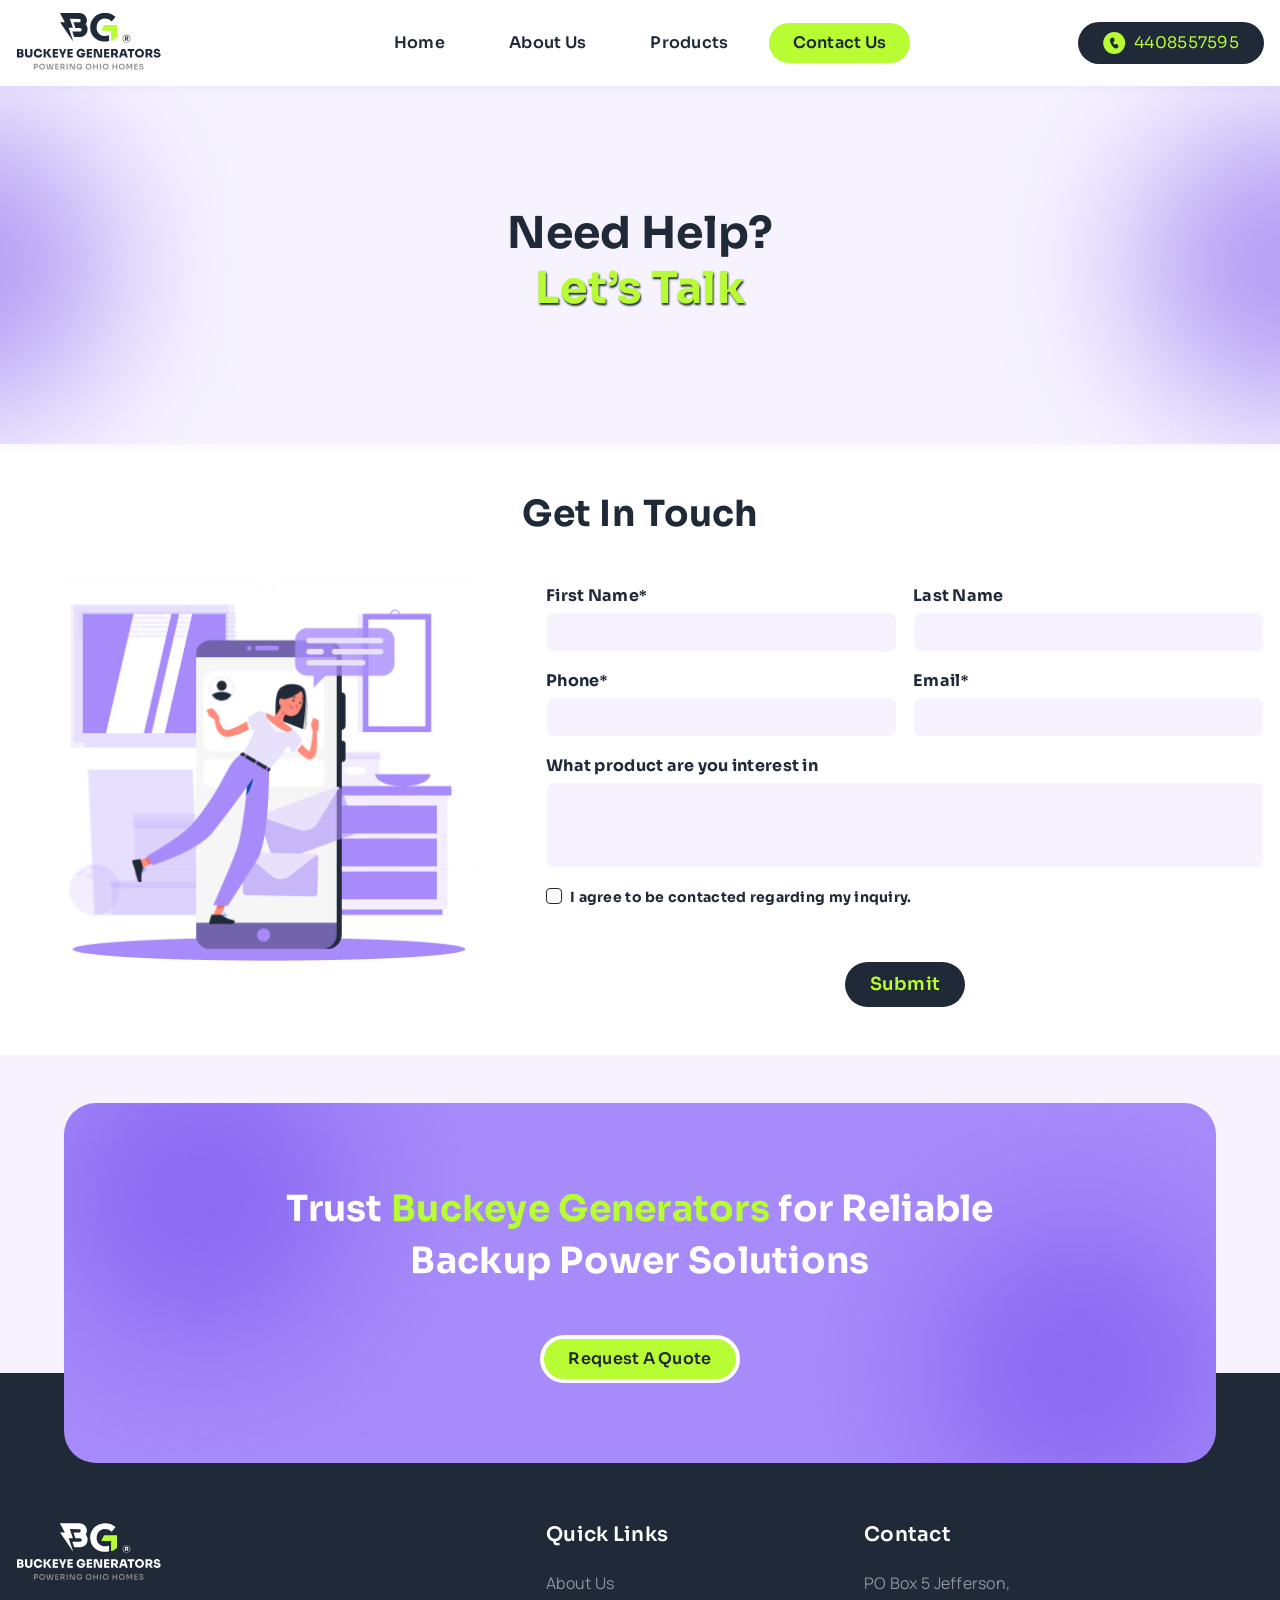
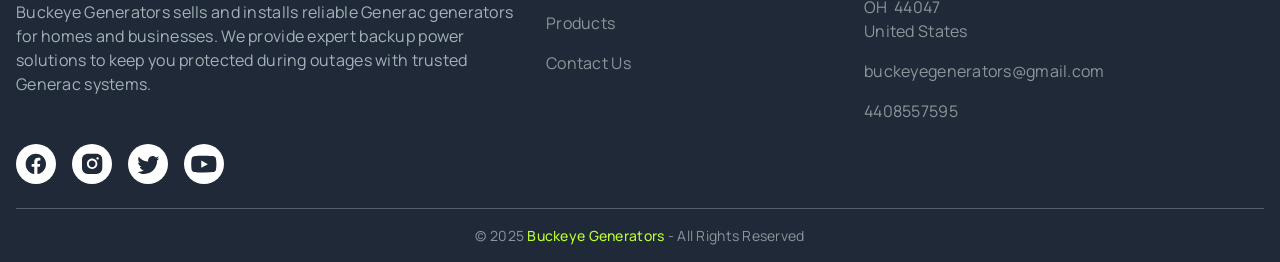
==== html/contact-us.html @ fec7f8b4 "Added contact us page" ====
<!DOCTYPE html>
<html lang="en">
   <head>
      <meta charset="UTF-8" />
      <meta name="viewport" content="width=device-width, initial-scale=1.0" />
      <!-- Website Favicon  -->
      <link rel="icon" href="../img/favicon.svg" />
      <!-- Bootstrap CSS File -->
      <link rel="stylesheet" href="../css/bootstrap.min.css" />
      <!-- Swiper JS CSS File -->
      <link
         rel="stylesheet"
         href="https://cdn.jsdelivr.net/npm/swiper@10/swiper-bundle.min.css"
      />
      <!-- Common Element CSS File -->
      <link rel="stylesheet" href="../css/common.css" />
      <!-- Custom CSS File -->
      <link rel="stylesheet" href="../css/style.css" />
      <title>Buckeye Generators | Generac Power Systems</title>
   </head>
   <body>
      <!-- Header Start -->
      <header
         class="bg-white py-2 px-3 position-sticky z-3 top-0 custom-shadow"
      >
         <!-- Navigation Bar -->
         <nav class="navbar navbar-expand-lg p-0 max-w-xxl">
            <div class="container-fluid p-0">
               <a class="navbar-brand" href="../html/contact-us.html">
                  <img
                     src="../img/logo.svg"
                     alt="Logo"
                     class="img-fluid logo"
                  />
               </a>
               <button
                  class="navbar-toggler border-0 shadow-none p-0"
                  type="button"
                  data-bs-toggle="offcanvas"
                  data-bs-target="#offcanvasNavbar"
                  aria-controls="offcanvasNavbar"
                  aria-label="Toggle navigation"
               >
                  <img src="../img/icon/ic-toggle-menu.svg" alt="" width="26" />
               </button>
               <div
                  class="offcanvas offcanvas-end"
                  tabindex="-1"
                  id="offcanvasNavbar"
                  aria-labelledby="offcanvasNavbarLabel"
               >
                  <div class="offcanvas-header">
                     <div class="offcanvas-title" id="offcanvasNavbarLabel">
                        <img
                           src="../img/logo.svg"
                           alt="Logo"
                           class="img-fluid logo"
                        />
                     </div>
                     <button
                        type="button"
                        class="btn-close shadow-none border-0 opacity-100"
                        data-bs-dismiss="offcanvas"
                        aria-label="Close"
                     ></button>
                  </div>
                  <div class="offcanvas-body">
                     <ul
                        class="navbar-nav justify-content-center align-items-lg-center gap-xl-3 gap-2 flex-grow-1 pe-3"
                     >
                        <li class="nav-item">
                           <a
                              class="nav-link px-4 py-2 rounded-pill fw-semibold"
                              aria-current="page"
                              href="../html/home.html"
                              >Home</a
                           >
                        </li>
                        <li class="nav-item">
                           <a
                              class="nav-link px-4 py-2 rounded-pill fw-semibold"
                              href="../html/about-us.html"
                              >About Us</a
                           >
                        </li>
                        <li class="nav-item">
                           <a
                              class="nav-link px-4 py-2 rounded-pill fw-semibold"
                              href="#"
                              >Products</a
                           >
                        </li>
                        <li class="nav-item">
                           <a
                              class="nav-link px-4 py-2 rounded-pill fw-semibold active"
                              href="../html/contact-us.html"
                              >Contact Us</a
                           >
                        </li>
                     </ul>
                     <a
                        href="tel:4408557595"
                        class="text-decoration-none btn primary-btn py-2 px-4 rounded-pill d-flex align-items-center gap-2 mt-lg-0 mt-4"
                     >
                        <img src="../img/icon/ic-phone.svg" alt="Phone Icon" />
                        4408557595</a
                     >
                  </div>

                  <div class="offcanvas-footer text-center d-lg-none d-block">
                     <p class="px-3 py-2 mb-0">
                        &copy;2025
                        <span class="fw-semibold">Buckeye Generators</span> -
                        All Rights Reserved
                     </p>
                  </div>
               </div>
            </div>
         </nav>
      </header>
      <!-- Header End -->

      <!-- Hero Section Start -->
      <section
         class="about-hero-sec custom-shadow px-3 position-relative d-flex align-items-center justify-content-center overflow-hidden"
      >
         <h1 class="heading-font text-center fw-bold main-heading lh-sm z-1">
            Need Help? <br />
            <span class="secondary-text text-shadow"> Let’s Talk</span>
         </h1>

         <!-- Background Effect Shades -->
         <img
            src="../img/cta/bg-effect.png"
            alt="Background Effect"
            class="position-absolute effect-left d-md-block d-none"
         />

         <img
            src="../img/cta/bg-effect.png"
            alt="Background Effect"
            class="position-absolute effect-right d-md-block d-none"
         />
      </section>
      <!-- Hero Section End -->

      <!-- Contact Us Form Section Start -->
      <section class="bg-white py-5">
         <div class="max-w-xxl px-3">
            <h2
               class="text-center heading-font fw-bold sub-heading1 mb-sm-5 mb-4"
            >
               Get In Touch
            </h2>

            <div class="row g-4 justify-content-center">
               <div class="col-md-5 col-sm-8 order-md-1 order-2">
                  <img
                     src="../img/contact-us/1.png"
                     alt="Contact Illustration"
                     class="w-100 img-fluid"
                  />
               </div>

               <div class="col-md-7 order-md-2 order-1">
                  <form class="row g-3">
                     <div class="col-sm-6">
                        <label
                           for="fname"
                           class="form-label fw-bold heading-font mb-1"
                           >First Name<span>*</span></label
                        >
                        <input
                           type="text"
                           class="form-control shadow-none rounded-3 custom-shadow form-input"
                           id="fname"
                           name="fname"
                           required
                        />
                     </div>

                     <div class="col-sm-6">
                        <label
                           for="lname"
                           class="form-label fw-bold heading-font mb-1"
                           >Last Name</label
                        >
                        <input
                           type="text"
                           class="form-control shadow-none rounded-3 custom-shadow form-input"
                           id="lname"
                           name="lname"
                        />
                     </div>

                     <div class="col-sm-6">
                        <label
                           for="phone"
                           class="form-label fw-bold heading-font mb-1"
                           >Phone<span>*</span></label
                        >
                        <input
                           type="text"
                           class="form-control shadow-none rounded-3 custom-shadow form-input"
                           id="phone"
                           name="phone"
                           required
                        />
                     </div>

                     <div class="col-sm-6">
                        <label
                           for="email"
                           class="form-label fw-bold heading-font mb-1"
                           >Email<span>*</span></label
                        >
                        <input
                           type="email"
                           class="form-control shadow-none rounded-3 custom-shadow form-input"
                           id="email"
                           name="email"
                           required
                        />
                     </div>

                     <div class="col-12">
                        <label
                           for="interest"
                           class="form-label fw-bold heading-font mb-1"
                           >What product are you interest in</label
                        >
                        <textarea
                           class="form-control shadow-none rounded-3 custom-shadow form-input"
                           id="interest"
                           rows="3"
                           style="height: auto; resize: none"
                        ></textarea>
                     </div>

                     <div class="col-12">
                        <div class="form-check">
                           <input
                              class="form-check-input shadow-none"
                              type="checkbox"
                              value=""
                              id="inquiryCheck"
                           />
                           <label
                              class="form-check-label fw-bold heading-font mb-1 small"
                              for="inquiryCheck"
                           >
                              I agree to be contacted regarding my inquiry.
                           </label>
                        </div>
                     </div>

                     <button
                        type="submit"
                        class="btn primary-btn py-2 px-4 rounded-pill mt-sm-5 mt-4 heading-font fw-semibold mx-auto col-auto"
                        style="font-size: var(--fs-18)"
                     >
                        Submit
                     </button>
                  </form>
               </div>
            </div>
         </div>
      </section>
      <!-- Contact Us Form Section End -->

      <!-- CTA Section Start -->
      <section
         class="cta-sec mx-auto rounded-5 position-relative overflow-hidden mt-5"
      >
         <div
            class="position-relative z-1 d-flex align-items-center justify-content-center flex-column"
         >
            <h2
               class="fw-bold col-xxl-6 col-lg-9 text-center mx-auto text-white heading-font cta-heading mb-0"
            >
               Trust
               <span class="secondary-text">Buckeye Generators</span> for
               Reliable Backup Power Solutions
            </h2>
            <button
               class="btn secondary-btn px-4 py-2 fw-semibold rounded-pill mt-sm-5 mt-4 border border-4 border-white"
            >
               request a quote
            </button>
         </div>

         <!-- Background Effect Shades -->
         <img
            src="../img/cta/bg-effect.png"
            alt="Background Effect"
            class="position-absolute effect-left"
         />

         <img
            src="../img/cta/bg-effect.png"
            alt="Background Effect"
            class="position-absolute effect-right"
         />
      </section>
      <!-- CTA Section End -->

      <!-- Footer Start -->
      <footer class="primary-bg pb-3">
         <div class="max-w-xxl px-3">
            <div class="row g-4 justify-content-between">
               <div class="col-md-5 text-md-start text-center">
                  <a href="../html/contact-us.html">
                     <img
                        src="../img/logo-white.svg"
                        alt="Logo"
                        class="logo mb-3"
                     />
                  </a>
                  <p class="paragraph-text mb-sm-5 mb-4">
                     Buckeye Generators sells and installs reliable Generac
                     generators for homes and businesses. We provide expert
                     backup power solutions to keep you protected during outages
                     with trusted Generac systems.
                  </p>

                  <div
                     class="d-md-flex d-none gap-3 align-items-center justify-content-start social-links"
                  >
                     <a
                        href="#"
                        class="bg-white d-flex justify-content-center align-items-center rounded-circle"
                     >
                        <img src="../img/icon/ic-fb.svg" alt="Facebook Icon" />
                     </a>
                     <a
                        href="#"
                        class="bg-white d-flex justify-content-center align-items-center rounded-circle"
                     >
                        <img
                           src="../img/icon/ic-insta.svg"
                           alt="Instagram Icon"
                        />
                     </a>
                     <a
                        href="#"
                        class="bg-white d-flex justify-content-center align-items-center rounded-circle"
                     >
                        <img
                           src="../img/icon/ic-twitter.svg"
                           alt="Twitter Icon"
                        />
                     </a>
                     <a
                        href="#"
                        class="bg-white d-flex justify-content-center align-items-center rounded-circle"
                     >
                        <img
                           src="../img/icon/ic-youtube.svg"
                           alt="Youtube Icon"
                        />
                     </a>
                  </div>
               </div>

               <div class="col-md-3 col-6">
                  <h5 class="text-white fw-semibold heading-font fs-20 mb-3">
                     Quick Links
                  </h5>

                  <ul class="navbar-nav">
                     <li>
                        <a
                           href="../html/about-us.html"
                           class="text-white-50 nav-link"
                           >About Us</a
                        >
                     </li>

                     <li>
                        <a href="#" class="text-white-50 nav-link">Products</a>
                     </li>
                     <li>
                        <a
                           href="../html/contact-us.html"
                           class="text-white-50 nav-link"
                           >Contact Us</a
                        >
                     </li>
                  </ul>
               </div>

               <div class="col-md-3 col-6">
                  <h5 class="text-white fw-semibold heading-font fs-20 mb-3">
                     Contact
                  </h5>

                  <ul class="navbar-nav">
                     <li>
                        <address
                           class="text-white-50 nav-link mb-0 cursor-pointer"
                        >
                           PO Box 5 Jefferson, <br />
                           OH  44047 <br />
                           United States
                        </address>
                     </li>

                     <li>
                        <a
                           href="mailto:buckeyegenerators@gmail.com"
                           class="text-white-50 nav-link"
                           >buckeyegenerators@gmail.com
                        </a>
                     </li>
                     <li>
                        <a href="tel:4408557595" class="text-white-50 nav-link">
                           4408557595</a
                        >
                     </li>
                  </ul>
               </div>

               <div class="col">
                  <div
                     class="d-md-none d-flex gap-3 align-items-center justify-content-center social-links"
                  >
                     <a
                        href="#"
                        class="bg-white d-flex justify-content-center align-items-center rounded-circle"
                     >
                        <img src="../img/icon/ic-fb.svg" alt="Facebook Icon" />
                     </a>
                     <a
                        href="#"
                        class="bg-white d-flex justify-content-center align-items-center rounded-circle"
                     >
                        <img
                           src="../img/icon/ic-insta.svg"
                           alt="Instagram Icon"
                        />
                     </a>
                     <a
                        href="#"
                        class="bg-white d-flex justify-content-center align-items-center rounded-circle"
                     >
                        <img
                           src="../img/icon/ic-twitter.svg"
                           alt="Twitter Icon"
                        />
                     </a>
                     <a
                        href="#"
                        class="bg-white d-flex justify-content-center align-items-center rounded-circle"
                     >
                        <img
                           src="../img/icon/ic-youtube.svg"
                           alt="Youtube Icon"
                        />
                     </a>
                  </div>
               </div>
            </div>

            <hr class="text-white mt-4" />
            <p class="text-white-50 small text-center mb-0">
               © 2025
               <span class="secondary-text fw-medium">Buckeye Generators</span>
               - All Rights Reserved
            </p>
         </div>
      </footer>
      <!-- Footer End -->

      <!-- Page Loading Section Start -->
      <section
         id="page-loader"
         class="position-fixed top-0 start-0 w-100 min-vh-100 primary-bg d-flex justify-content-center align-items-center"
         style="z-index: 9999"
      >
         <img src="../img/favicon.svg" alt="Logo" class="loader-animation" />
      </section>
      <!-- Page Loading Section End -->

      <!-- Back to top button Start -->
      <button
         id="back-to-top"
         class="btn p-0 bg-transparent position-fixed back2top border-0 shadow-none z-5 d-none"
         aria-label="Back to top"
      >
         <img
            src="../img/icon/ic-back2top.svg"
            alt="Back to top"
            style="width: 100%; height: 100%"
            class="rounded-circle"
         />
      </button>
      <!-- Back to top button End -->

      <!-- JavaScript Scripts -->
      <script src="../js/main.js"></script>
      <script src="https://cdn.jsdelivr.net/npm/@popperjs/core@2.11.8/dist/umd/popper.min.js"></script>
      <script src="https://cdn.jsdelivr.net/npm/bootstrap@5.3.6/dist/js/bootstrap.min.js"></script>
      <!-- Swiper JS -->
      <script src="https://cdn.jsdelivr.net/npm/swiper@11/swiper-bundle.min.js"></script>

      <script>
         const swiper = new Swiper(".mySwiper", {
            slidesPerView: 3,
            spaceBetween: 20,
            pagination: {
               el: ".swiper-pagination",
               clickable: true,
            },
            loop: true,
            autoplay: {
               delay: 3000,
               disableOnInteraction: false,
            },
            breakpoints: {
               // Responsive behavior
               1024: {
                  slidesPerView: 3,
               },
               768: {
                  slidesPerView: 2,
               },
               624: {
                  slidesPerView: 2,
               },
               0: {
                  slidesPerView: 1,
               },
            },
         });
      </script>
   </body>
</html>
---- css/common.css ----
@import url("https://fonts.googleapis.com/css2?family=Sora:wght@100..800&display=swap");

@import url("https://fonts.googleapis.com/css2?family=Manrope:wght@200..800&display=swap");

/* Variables */
:root {
   --primary-color: #1f2937;
   --secondary-color: #b8fd34;
   --paragraph-color: #a5b2b8;
   --body-color: #f6f3ff;
   --cta-bgcolor: #a78bfa;
   --border-color: #dfe1e5;
   --light-gray-color: #f6f6f6;
   --shadow: 0 0 10px #a78bfa26;
   --letter-spacing: 0.28px;
   --main-heading: 44px;
   --sub-heading1: 36px;
   --sub-heading2: 30px;
   --sub-heading3: 24px;
   --fs-20: 20px;
   --fs-18: 18px;
   --fs-14: 14px;
   --container-max-w: 1400px;
}

*,
html {
   color: var(--primary-color) !important;
   letter-spacing: var(--letter-spacing);
   scroll-behavior: smooth;
}

body {
   font-size: 1rem;
   font-family: "Manrope", sans-serif;
   min-height: 100vh;
   background: var(--body-color);
}

/* Common CSS Classes */
.heading-font {
   font-family: "Sora", sans-serif;
}

.max-w-xxl {
   max-width: var(--container-max-w);
   margin-inline: auto;
}

.navbar-brand {
   width: 186px;
}

.primary-bg {
   background: var(--primary-color);
}

.secondary-text {
   color: var(--secondary-color) !important;
}

.paragraph-text {
   color: var(--paragraph-color) !important;
}

header .nav-link {
   font-family: "Sora", sans-serif;
}

header .nav-link.active {
   background: var(--secondary-color) !important;
}

header .nav-link:hover {
   background: var(--light-gray-color);
   transition: all 0.5s;
}

.offcanvas-footer {
   font-size: 12px;
   border-top: 1px solid var(--border-color);
}

.custom-shadow {
   box-shadow: var(--shadow);
}

.main-heading {
   font-size: var(--main-heading);
}

.sub-heading1 {
   font-size: var(--sub-heading1);
}

.fs-18 {
   font-size: var(--fs-18);
}

.fs-20 {
   font-size: 20px;
}

footer {
   padding-top: 150px;
   margin-top: -90px;
}

footer .nav-link {
   width: fit-content;
   word-break: break-word;
}

footer .nav-link:hover {
   color: var(--secondary-color) !important;
   transition: all 0.3s;
}

.cursor-pointer {
   cursor: pointer;
}

.social-links a {
   width: 40px;
   height: 40px;
}

/* Page Loading CSS  */
.loader-animation {
   animation: loader 1s linear 0s 1 forwards;
}

@keyframes loader {
   0% {
      transform: scale(0);
   }
   25% {
      transform: scale(0.7);
   }
   50% {
      transform: scale(1.4);
   }
   75% {
      transform: scale(2.1);
   }
   100% {
      transform: scale(2.8);
   }
}

/* Button's CSS */
.primary-btn {
   background: var(--primary-color) !important;
   color: var(--secondary-color) !important;
   font-family: "Sora", sans-serif;
   width: fit-content;
}

.primary-btn:hover {
   filter: brightness(1.15);
   transition: all 0.5s;
}

.secondary-btn {
   background: var(--secondary-color) !important;
   color: var(--primary-color) !important;
   font-family: "Sora", sans-serif;
   width: fit-content;
   text-transform: capitalize;
}

.secondary-btn:hover {
   filter: brightness(1.15);
   transition: all 0.5s;
}

.btn-close {
   background: url(../img/icon/ic-close.svg);
   background-repeat: no-repeat;
   background-position: center;
   background-size: 18px;
}

/* Testimonial Swiper CSS */
.swiper {
   height: 100%;
}

.swiper-pagination-bullet-active {
   transform: scale(1.25);
   background: var(--secondary-color) !important;
}

.swiper-horizontal > .swiper-pagination-bullets,
.swiper-pagination-bullets.swiper-pagination-horizontal,
.swiper-pagination-custom,
.swiper-pagination-fraction {
   bottom: 0px;
}

/* Back to top  */
.back2top {
   bottom: 16px;
   right: 16px;
   width: 54px;
   height: 54px;
   z-index: 2;
}

/* Media Queries */

/* For Medium Screens (Tablet) */
@media only screen and (max-width: 992px) {
   .main-heading {
      font-size: var(--sub-heading1);
   }

   .sub-heading1 {
      font-size: var(--sub-heading2);
   }

   .hero-sec .fs-18 {
      font-size: 1rem;
   }
}

/* For Small Screens (Mobile) */
@media only screen and (max-width: 576px) {
   .logo {
      width: 115px;
   }

   .navbar-brand {
      width: auto;
   }

   .main-heading {
      font-size: var(--sub-heading2);
   }

   .sub-heading1 {
      font-size: var(--sub-heading3);
   }
}
---- css/style.css ----
.hero-sec {
   padding-block: 80px 120px;
}

.about-hero-sec {
   padding-block: 120px;
}

.about-hero-sec .effect-left {
   top: 50%;
   left: -15%;
   transform: translate(-25%, -50%);
}

.text-shadow {
   text-shadow: 1px 2px 2px var(--primary-color);
}

.about-hero-sec .effect-right {
   top: 50%;
   right: -15%;
   transform: translate(20%, -50%);
}

.feature-sec {
   padding: 80px;
   transform: translateY(-100px);
}

.cta-sec {
   background: var(--cta-bgcolor);
   padding: 80px;
   max-width: 1200px;
   width: 90%;
}

.cta-heading {
   font-size: var(--sub-heading1);
   line-height: 3.25rem;
}

.cta-sec .effect-left {
   top: -60%;
   left: -15%;
}

.cta-sec .effect-right {
   bottom: -60%;
   right: -15%;
}

.products-card:hover {
   background-color: var(--body-color);
   transition: all 0.5s;
   cursor: pointer;
}

.products-card h5 {
   display: -webkit-box;
   max-width: 100%;
   height: 48px;
   margin: 0 auto;
   line-height: 1.3;
   -webkit-line-clamp: 3;
   line-clamp: 3;
   -webkit-box-orient: vertical;
   overflow: hidden;
   text-overflow: ellipsis;
}

.products-card p {
   display: -webkit-box;
   max-width: 100%;
   height: 65px;
   margin: 0 auto;
   line-height: 1.3;
   -webkit-line-clamp: 3;
   line-clamp: 3;
   -webkit-box-orient: vertical;
   overflow: hidden;
   text-overflow: ellipsis;
}

.icon-shadow {
   width: 48px;
   height: 48px;
   background: var(--body-color);
   border-radius: 50%;
}

.ic-location {
   margin-top: -24px;
   margin-left: 24px;
   z-index: 1;
}

.ic-shapes {
   margin-top: -40px;
   margin-left: 16px;
   z-index: 1;
}

.shapes-card:hover {
   background: #a78bfa26 !important;
   transition: all 0.5s;
   cursor: pointer;
}

/* Contact Us CSS */
.form-label,
.form-check-label {
   cursor: pointer;
}

.form-label span {
   font-family: initial !important;
}

.form-input {
   background-color: var(--body-color) !important;
   border-color: transparent !important;
   height: 40px;
}

.form-input:focus-within {
   border-color: var(--cta-bgcolor) !important;
}

.form-check-input {
   border-color: var(--primary-color) !important;
}

.form-check-input:checked {
   background-color: var(--primary-color);
}

/* Media Queries */
/* For Large Screens (Large Tablet) */
@media only screen and (max-width: 992px) {
   .feature-sec {
      padding: 80px 40px;
      transform: translateY(-40px);
   }
}

/* For Medium Screens (Tablet) */
@media only screen and (max-width: 768px) {
   .cta-sec {
      padding: 80px 40px;
   }

   .cta-heading {
      font-size: var(--sub-heading2);
      line-height: 2.5rem;
   }

   .products-card h5 {
      font-size: var(--fs-16);
   }

   .products-card p {
      font-size: var(--fs-14);
      height: 57px;
   }

   .about-hero-sec {
      padding-block: 80px;
   }

   .about-us p {
      font-size: 1rem;
   }
}
/* For Small Screens (Mobile) */
@media only screen and (max-width: 576px) {
   .hero-sec {
      padding-block: 60px;
   }

   .cta-sec {
      padding: 60px 20px;
   }

   .cta-heading {
      font-size: var(--sub-heading3);
      line-height: 2rem;
   }
}
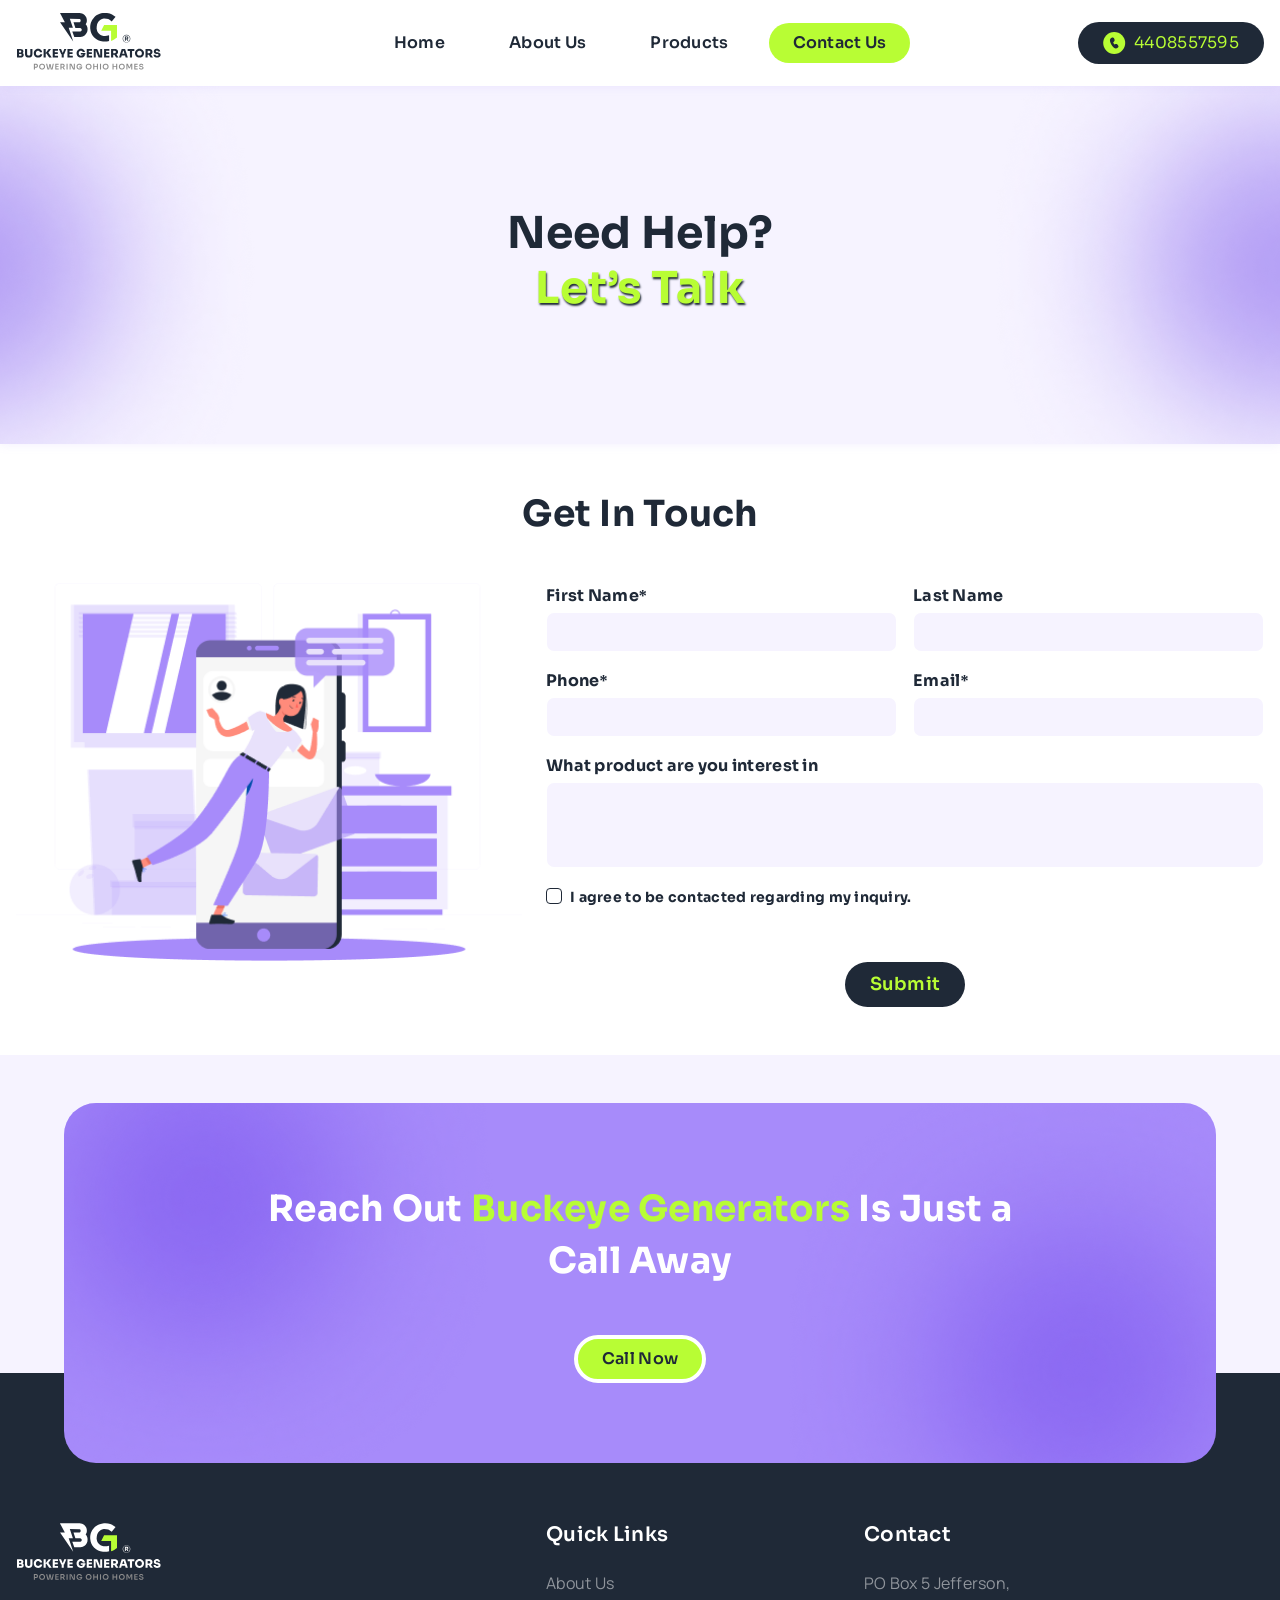
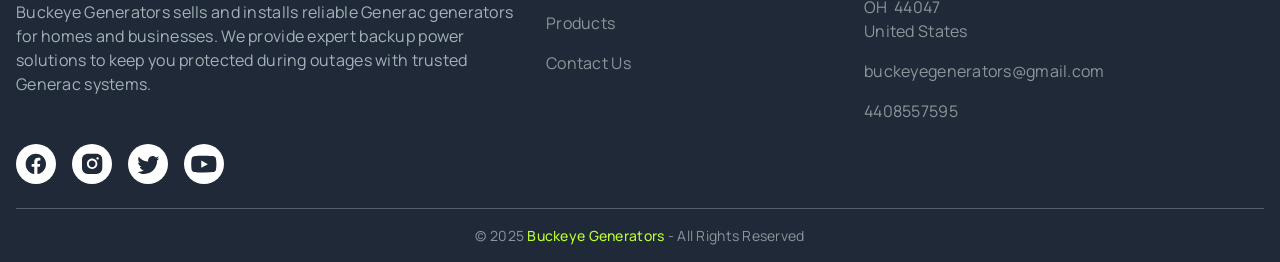
==== commit e5fa3010: "Added products" ====
--- a/html/contact-us.html
+++ b/html/contact-us.html
@@ -86,7 +86,7 @@
                         <li class="nav-item">
                            <a
                               class="nav-link px-4 py-2 rounded-pill fw-semibold"
-                              href="#"
+                              href="../html/products.html"
                               >Products</a
                            >
                         </li>
@@ -278,15 +278,16 @@
             <h2
                class="fw-bold col-xxl-6 col-lg-9 text-center mx-auto text-white heading-font cta-heading mb-0"
             >
-               Trust
-               <span class="secondary-text">Buckeye Generators</span> for
-               Reliable Backup Power Solutions
+               Reach Out
+               <span class="secondary-text">Buckeye Generators</span> Is Just a
+               Call Away
             </h2>
-            <button
+            <a
+               href="tel:4408557595"
                class="btn secondary-btn px-4 py-2 fw-semibold rounded-pill mt-sm-5 mt-4 border border-4 border-white"
             >
-               request a quote
-            </button>
+               Call Now
+            </a>
          </div>
 
          <!-- Background Effect Shades -->
@@ -377,7 +378,11 @@
                      </li>
 
                      <li>
-                        <a href="#" class="text-white-50 nav-link">Products</a>
+                        <a
+                           href="../html/products.html"
+                           class="text-white-50 nav-link"
+                           >Products</a
+                        >
                      </li>
                      <li>
                         <a
--- a/css/common.css
+++ b/css/common.css
@@ -125,6 +125,21 @@
    height: 40px;
 }
 
+/* Products Page CSS */
+.carousel-control-prev-icon {
+   background: url(../img/icon/ic-prev.svg);
+   background-repeat: no-repeat;
+   background-size: 30px;
+   opacity: 1 !important;
+}
+
+.carousel-control-next-icon {
+   background: url(../img/icon/ic-next.svg);
+   background-repeat: no-repeat;
+   background-size: 30px;
+   opacity: 1 !important;
+}
+
 /* Page Loading CSS  */
 .loader-animation {
    animation: loader 1s linear 0s 1 forwards;
